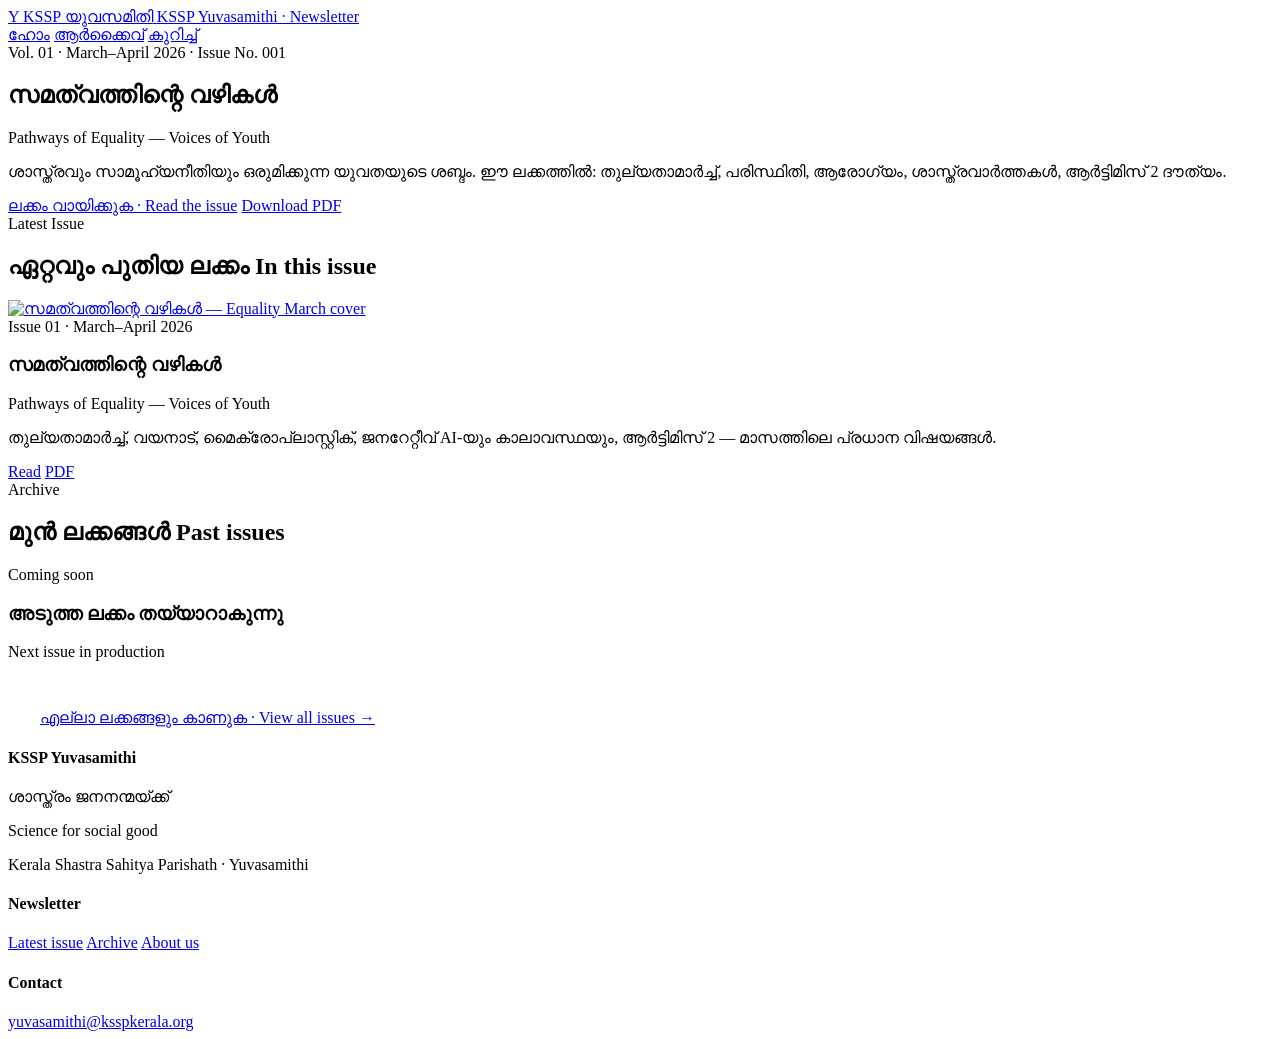
==== public/index.html @ 39a979a1 "Scaffold Firebase Hosting site with March 2026 issue - Landing, archive, about, 404 chrome per DESIG" ====
<!DOCTYPE html>
<html lang="ml" dir="ltr">
<head>
<meta charset="UTF-8">
<meta name="viewport" content="width=device-width, initial-scale=1.0">
<title>KSSP യുവസമിതി ന്യൂസ്‌ലെറ്റർ · KSSP Yuvasamithi Newsletter</title>
<meta name="description" content="KSSP Yuvasamithi — a monthly Malayalam newsletter at the intersection of science and social justice. Read the latest issue and browse the archive.">
<meta property="og:title" content="KSSP യുവസമിതി ന്യൂസ്‌ലെറ്റർ">
<meta property="og:description" content="Monthly Malayalam newsletter · Science for social good.">
<meta property="og:type" content="website">
<meta property="og:site_name" content="KSSP Yuvasamithi">
<link rel="preconnect" href="https://fonts.googleapis.com">
<link rel="preconnect" href="https://fonts.gstatic.com" crossorigin>
<link href="https://fonts.googleapis.com/css2?family=Noto+Serif+Malayalam:wght@400;600;700&family=Noto+Sans+Malayalam:wght@400;500;600&family=Space+Grotesk:wght@400;500;600;700&family=Inter:wght@400;500;600&display=swap" rel="stylesheet">
<link rel="stylesheet" href="/css/style.css">
</head>
<body>

<header class="site-nav">
  <div class="site-nav-inner">
    <a class="site-nav-brand" href="/">
      <span class="mark" aria-hidden="true">Y</span>
      <span>
        <span class="org-ml">KSSP യുവസമിതി</span>
        <span class="org-en" lang="en">KSSP Yuvasamithi · Newsletter</span>
      </span>
    </a>
    <nav class="site-nav-links" aria-label="Primary">
      <a href="/" aria-current="page">ഹോം</a>
      <a href="/archive">ആർക്കൈവ്</a>
      <a href="/about">കുറിച്ച്</a>
    </nav>
  </div>
</header>

<section class="masthead">
  <div class="masthead-inner">
    <span class="eyebrow" lang="en">Vol. 01 · March–April 2026 · Issue No. 001</span>
    <h1>സമത്വത്തിന്റെ വഴികൾ</h1>
    <p class="display-en" lang="en">Pathways of Equality — Voices of Youth</p>
    <p class="lede">
      ശാസ്ത്രവും സാമൂഹ്യനീതിയും ഒരുമിക്കുന്ന യുവതയുടെ ശബ്ദം. ഈ ലക്കത്തിൽ: തുല്യതാമാർച്ച്, പരിസ്ഥിതി, ആരോഗ്യം, ശാസ്ത്രവാർത്തകൾ, ആർട്ടിമിസ് 2 ദൗത്യം.
    </p>
    <div class="masthead-cta">
      <a class="btn btn-primary" href="/issues/2026-march/">ലക്കം വായിക്കുക · Read the issue</a>
      <a class="btn btn-ghost" href="/pdfs/2026-march.pdf" download>Download PDF</a>
    </div>
  </div>
</section>

<section class="section">
  <div class="section-head">
    <span class="eyebrow" lang="en">Latest Issue</span>
    <h2>ഏറ്റവും പുതിയ ലക്കം <span class="en" lang="en">In this issue</span></h2>
  </div>
  <div class="issue-grid">
    <article class="issue-card">
      <a class="issue-card-cover" href="/issues/2026-march/">
        <img src="/issues/2026-march/photos/March/equalty%20march.jpg" alt="സമത്വത്തിന്റെ വഴികൾ — Equality March cover">
      </a>
      <div class="issue-card-body">
        <span class="issue-chip" lang="en">Issue 01 · March–April 2026</span>
        <h3>സമത്വത്തിന്റെ വഴികൾ</h3>
        <p class="display-en" lang="en">Pathways of Equality — Voices of Youth</p>
        <p>
          തുല്യതാമാർച്ച്, വയനാട്, മൈക്രോപ്ലാസ്റ്റിക്, ജനറേറ്റീവ് AI-യും കാലാവസ്ഥയും, ആർട്ടിമിസ് 2 — മാസത്തിലെ പ്രധാന വിഷയങ്ങൾ.
        </p>
        <div class="issue-card-actions">
          <a class="btn btn-inverse" href="/issues/2026-march/">Read</a>
          <a class="btn btn-primary" href="/pdfs/2026-march.pdf" download>PDF</a>
        </div>
      </div>
    </article>
  </div>
</section>

<section class="section tint">
  <div class="section-head">
    <span class="eyebrow" lang="en">Archive</span>
    <h2>മുൻ ലക്കങ്ങൾ <span class="en" lang="en">Past issues</span></h2>
  </div>
  <div class="issue-grid">
    <article class="issue-card placeholder" aria-hidden="true">
      <div class="issue-card-cover"></div>
      <div class="issue-card-body">
        <span class="issue-chip" lang="en">Coming soon</span>
        <h3>അടുത്ത ലക്കം തയ്യാറാകുന്നു</h3>
        <p class="display-en" lang="en">Next issue in production</p>
      </div>
    </article>
  </div>
  <p style="text-align:left; margin-top:48px; max-width:var(--max-width); padding:0 32px; margin-left:auto; margin-right:auto;">
    <a class="btn-text" href="/archive">എല്ലാ ലക്കങ്ങളും കാണുക · View all issues →</a>
  </p>
</section>

<footer class="site-footer">
  <div class="site-footer-inner">
    <div>
      <h4>KSSP Yuvasamithi</h4>
      <p class="slogan-ml">ശാസ്ത്രം ജനനന്മയ്ക്ക്</p>
      <p class="slogan-en" lang="en">Science for social good</p>
      <p class="fine">Kerala Shastra Sahitya Parishath · Yuvasamithi</p>
    </div>
    <div class="site-footer-links">
      <h4>Newsletter</h4>
      <a href="/issues/2026-march/">Latest issue</a>
      <a href="/archive">Archive</a>
      <a href="/about">About us</a>
    </div>
    <div class="site-footer-links">
      <h4>Contact</h4>
      <a href="mailto:yuvasamithi@ksspkerala.org">yuvasamithi@ksspkerala.org</a>
    </div>
  </div>
</footer>

</body>
</html>
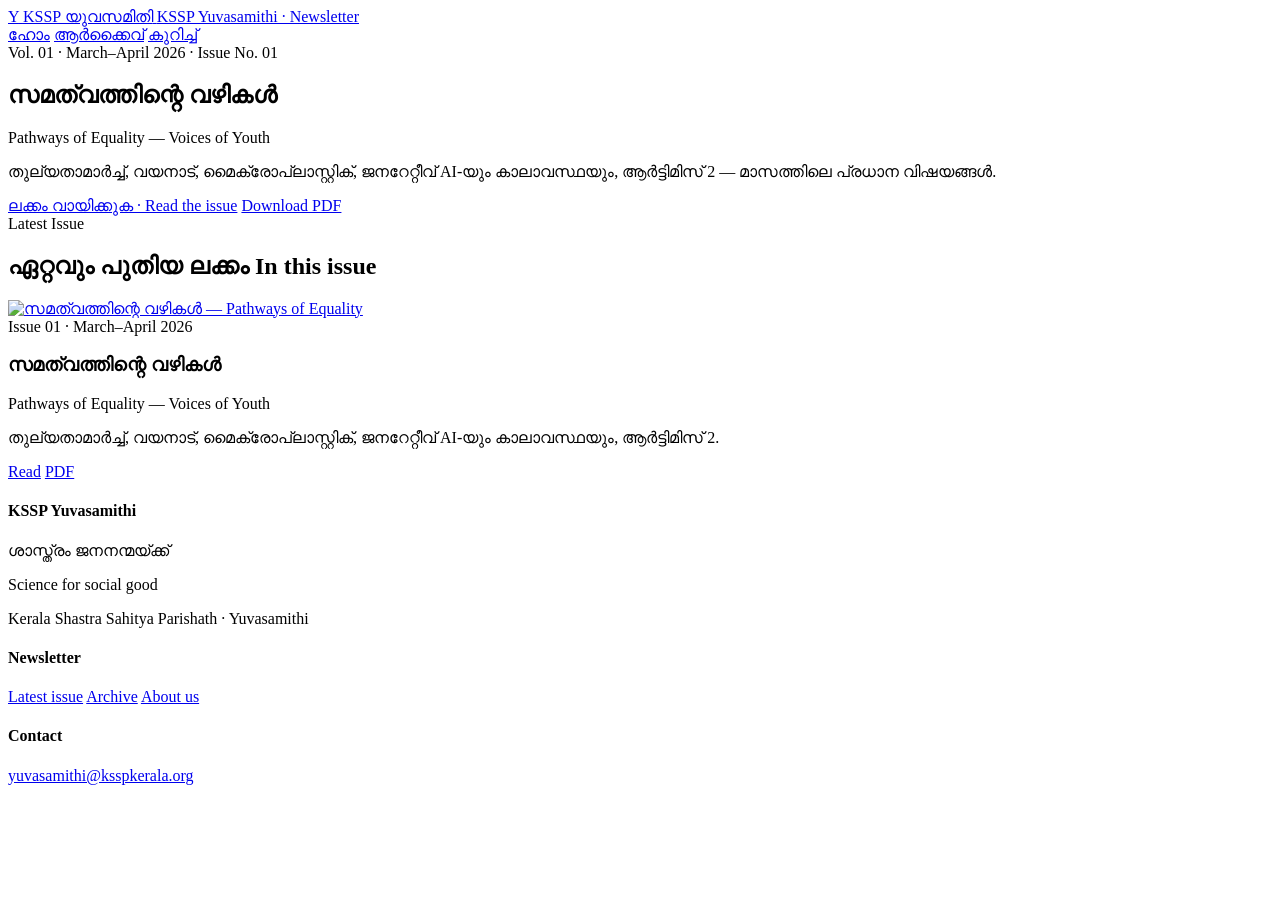
==== commit f1b990c5: "Data-drive landing + archive from public/issues.json Landing page hero/card and archive grid now ren" ====
--- a/public/index.html
+++ b/public/index.html
@@ -27,23 +27,23 @@
     </a>
     <nav class="site-nav-links" aria-label="Primary">
       <a href="/" aria-current="page">ഹോം</a>
-      <a href="/archive">ആർക്കൈവ്</a>
-      <a href="/about">കുറിച്ച്</a>
+      <a href="/archive/">ആർക്കൈവ്</a>
+      <a href="/about/">കുറിച്ച്</a>
     </nav>
   </div>
 </header>
 
-<section class="masthead">
+<section class="masthead" id="hero-slot">
   <div class="masthead-inner">
-    <span class="eyebrow" lang="en">Vol. 01 · March–April 2026 · Issue No. 001</span>
-    <h1>സമത്വത്തിന്റെ വഴികൾ</h1>
-    <p class="display-en" lang="en">Pathways of Equality — Voices of Youth</p>
-    <p class="lede">
-      ശാസ്ത്രവും സാമൂഹ്യനീതിയും ഒരുമിക്കുന്ന യുവതയുടെ ശബ്ദം. ഈ ലക്കത്തിൽ: തുല്യതാമാർച്ച്, പരിസ്ഥിതി, ആരോഗ്യം, ശാസ്ത്രവാർത്തകൾ, ആർട്ടിമിസ് 2 ദൗത്യം.
+    <span class="eyebrow" lang="en" data-field="eyebrow">Vol. 01 · March–April 2026 · Issue No. 01</span>
+    <h1 data-field="title_ml">സമത്വത്തിന്റെ വഴികൾ</h1>
+    <p class="display-en" lang="en" data-field="title_en">Pathways of Equality — Voices of Youth</p>
+    <p class="lede" data-field="summary_ml">
+      തുല്യതാമാർച്ച്, വയനാട്, മൈക്രോപ്ലാസ്റ്റിക്, ജനറേറ്റീവ് AI-യും കാലാവസ്ഥയും, ആർട്ടിമിസ് 2 — മാസത്തിലെ പ്രധാന വിഷയങ്ങൾ.
     </p>
     <div class="masthead-cta">
-      <a class="btn btn-primary" href="/issues/2026-march/">ലക്കം വായിക്കുക · Read the issue</a>
-      <a class="btn btn-ghost" href="/pdfs/2026-march.pdf" download>Download PDF</a>
+      <a class="btn btn-primary" data-attr="href:issue_url" href="/issues/2026-march/">ലക്കം വായിക്കുക · Read the issue</a>
+      <a class="btn btn-ghost" data-attr="href:pdf_url" href="/pdfs/2026-march.pdf" download>Download PDF</a>
     </div>
   </div>
 </section>
@@ -53,18 +53,17 @@
     <span class="eyebrow" lang="en">Latest Issue</span>
     <h2>ഏറ്റവും പുതിയ ലക്കം <span class="en" lang="en">In this issue</span></h2>
   </div>
-  <div class="issue-grid">
+  <div class="issue-grid" id="latest-card-slot">
+    <!-- Fallback card (no-JS, or manifest fetch failure). Rendered with the same markup as the template below. -->
     <article class="issue-card">
       <a class="issue-card-cover" href="/issues/2026-march/">
-        <img src="/issues/2026-march/photos/March/equalty%20march.jpg" alt="സമത്വത്തിന്റെ വഴികൾ — Equality March cover">
+        <img src="/issues/2026-march/photos/March/equalty%20march.jpg" alt="സമത്വത്തിന്റെ വഴികൾ — Pathways of Equality">
       </a>
       <div class="issue-card-body">
         <span class="issue-chip" lang="en">Issue 01 · March–April 2026</span>
         <h3>സമത്വത്തിന്റെ വഴികൾ</h3>
         <p class="display-en" lang="en">Pathways of Equality — Voices of Youth</p>
-        <p>
-          തുല്യതാമാർച്ച്, വയനാട്, മൈക്രോപ്ലാസ്റ്റിക്, ജനറേറ്റീവ് AI-യും കാലാവസ്ഥയും, ആർട്ടിമിസ് 2 — മാസത്തിലെ പ്രധാന വിഷയങ്ങൾ.
-        </p>
+        <p>തുല്യതാമാർച്ച്, വയനാട്, മൈക്രോപ്ലാസ്റ്റിക്, ജനറേറ്റീവ് AI-യും കാലാവസ്ഥയും, ആർട്ടിമിസ് 2.</p>
         <div class="issue-card-actions">
           <a class="btn btn-inverse" href="/issues/2026-march/">Read</a>
           <a class="btn btn-primary" href="/pdfs/2026-march.pdf" download>PDF</a>
@@ -74,23 +73,14 @@
   </div>
 </section>
 
-<section class="section tint">
+<section class="section tint" id="recent-section" hidden>
   <div class="section-head">
     <span class="eyebrow" lang="en">Archive</span>
     <h2>മുൻ ലക്കങ്ങൾ <span class="en" lang="en">Past issues</span></h2>
   </div>
-  <div class="issue-grid">
-    <article class="issue-card placeholder" aria-hidden="true">
-      <div class="issue-card-cover"></div>
-      <div class="issue-card-body">
-        <span class="issue-chip" lang="en">Coming soon</span>
-        <h3>അടുത്ത ലക്കം തയ്യാറാകുന്നു</h3>
-        <p class="display-en" lang="en">Next issue in production</p>
-      </div>
-    </article>
-  </div>
+  <div class="issue-grid" id="recent-grid-slot"></div>
   <p style="text-align:left; margin-top:48px; max-width:var(--max-width); padding:0 32px; margin-left:auto; margin-right:auto;">
-    <a class="btn-text" href="/archive">എല്ലാ ലക്കങ്ങളും കാണുക · View all issues →</a>
+    <a class="btn-text" href="/archive/">എല്ലാ ലക്കങ്ങളും കാണുക · View all issues →</a>
   </p>
 </section>
 
@@ -105,8 +95,8 @@
     <div class="site-footer-links">
       <h4>Newsletter</h4>
       <a href="/issues/2026-march/">Latest issue</a>
-      <a href="/archive">Archive</a>
-      <a href="/about">About us</a>
+      <a href="/archive/">Archive</a>
+      <a href="/about/">About us</a>
     </div>
     <div class="site-footer-links">
       <h4>Contact</h4>
@@ -115,5 +105,55 @@
   </div>
 </footer>
 
+<!-- Card templates consumed by /js/render.js — driven from /issues.json -->
+<template id="latest-card-template">
+  <article class="issue-card">
+    <a class="issue-card-cover" data-attr="href:issue_url">
+      <img data-attr="src:cover_url" data-alt alt="">
+    </a>
+    <div class="issue-card-body">
+      <span class="issue-chip" lang="en" data-field="eyebrow"></span>
+      <h3 data-field="title_ml"></h3>
+      <p class="display-en" lang="en" data-field="title_en"></p>
+      <p data-field="summary_ml"></p>
+      <div class="issue-card-actions">
+        <a class="btn btn-inverse" data-attr="href:issue_url">Read</a>
+        <a class="btn btn-primary" data-attr="href:pdf_url" download>PDF</a>
+      </div>
+    </div>
+  </article>
+</template>
+
+<template id="recent-card-template">
+  <article class="issue-card">
+    <a class="issue-card-cover" data-attr="href:issue_url">
+      <img data-attr="src:cover_url" data-alt alt="">
+    </a>
+    <div class="issue-card-body">
+      <span class="issue-chip" lang="en" data-field="eyebrow"></span>
+      <h3 data-field="title_ml"></h3>
+      <p class="display-en" lang="en" data-field="title_en"></p>
+      <div class="issue-card-actions">
+        <a class="btn btn-inverse" data-attr="href:issue_url">Read</a>
+        <a class="btn btn-primary" data-attr="href:pdf_url" download>PDF</a>
+      </div>
+    </div>
+  </article>
+</template>
+
+<script src="/js/render.js"></script>
+<script>
+  window.addEventListener('DOMContentLoaded', function () {
+    window.KSSPIssues.boot({
+      hero: true,
+      latest: true,
+      recent: true,
+      afterLoad: function (issues) {
+        if (issues.length > 1) document.getElementById('recent-section').hidden = false;
+      }
+    });
+  });
+</script>
+
 </body>
 </html>
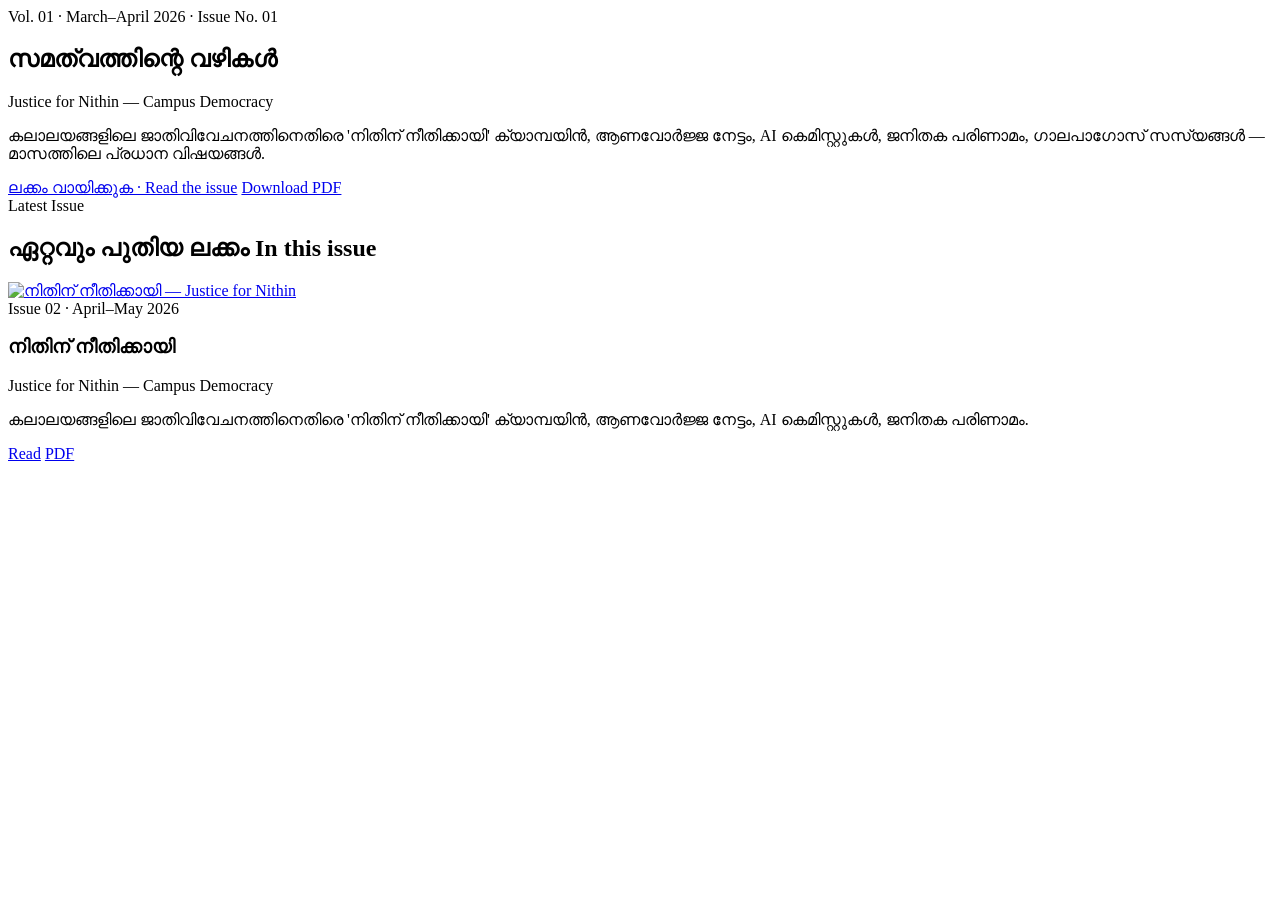
==== commit c76db50d: "Share nav/footer via chrome.js, use Yuvasamithi logo, update About page Extract duplicated nav + foo" ====
--- a/public/index.html
+++ b/public/index.html
@@ -16,34 +16,19 @@
 </head>
 <body>
 
-<header class="site-nav">
-  <div class="site-nav-inner">
-    <a class="site-nav-brand" href="/">
-      <span class="mark" aria-hidden="true">Y</span>
-      <span>
-        <span class="org-ml">KSSP യുവസമിതി</span>
-        <span class="org-en" lang="en">KSSP Yuvasamithi · Newsletter</span>
-      </span>
-    </a>
-    <nav class="site-nav-links" aria-label="Primary">
-      <a href="/" aria-current="page">ഹോം</a>
-      <a href="/archive/">ആർക്കൈവ്</a>
-      <a href="/about/">കുറിച്ച്</a>
-    </nav>
-  </div>
-</header>
+<header class="site-nav"></header>
 
 <section class="masthead" id="hero-slot">
   <div class="masthead-inner">
     <span class="eyebrow" lang="en" data-field="eyebrow">Vol. 01 · March–April 2026 · Issue No. 01</span>
     <h1 data-field="title_ml">സമത്വത്തിന്റെ വഴികൾ</h1>
-    <p class="display-en" lang="en" data-field="title_en">Pathways of Equality — Voices of Youth</p>
+    <p class="display-en" lang="en" data-field="title_en">Justice for Nithin — Campus Democracy</p>
     <p class="lede" data-field="summary_ml">
-      തുല്യതാമാർച്ച്, വയനാട്, മൈക്രോപ്ലാസ്റ്റിക്, ജനറേറ്റീവ് AI-യും കാലാവസ്ഥയും, ആർട്ടിമിസ് 2 — മാസത്തിലെ പ്രധാന വിഷയങ്ങൾ.
+      കലാലയങ്ങളിലെ ജാതിവിവേചനത്തിനെതിരെ 'നിതിന് നീതിക്കായി' ക്യാമ്പയിൻ, ആണവോർജ്ജ നേട്ടം, AI കെമിസ്റ്റുകൾ, ജനിതക പരിണാമം, ഗാലപാഗോസ് സസ്യങ്ങൾ — മാസത്തിലെ പ്രധാന വിഷയങ്ങൾ.
     </p>
     <div class="masthead-cta">
-      <a class="btn btn-primary" data-attr="href:issue_url" href="/issues/2026-march/">ലക്കം വായിക്കുക · Read the issue</a>
-      <a class="btn btn-ghost" data-attr="href:pdf_url" href="/pdfs/2026-march.pdf" download>Download PDF</a>
+      <a class="btn btn-primary" data-attr="href:issue_url" href="/issues/2026-april/">ലക്കം വായിക്കുക · Read the issue</a>
+      <a class="btn btn-ghost" data-attr="href:pdf_url" href="/pdfs/2026-april.pdf" download>Download PDF</a>
     </div>
   </div>
 </section>
@@ -56,17 +41,17 @@
   <div class="issue-grid" id="latest-card-slot">
     <!-- Fallback card (no-JS, or manifest fetch failure). Rendered with the same markup as the template below. -->
     <article class="issue-card">
-      <a class="issue-card-cover" href="/issues/2026-march/">
-        <img src="/issues/2026-march/photos/March/equalty%20march.jpg" alt="സമത്വത്തിന്റെ വഴികൾ — Pathways of Equality">
+      <a class="issue-card-cover" href="/issues/2026-april/">
+        <img src="/issues/2026-april/photos/april19.jpg" alt="നിതിന് നീതിക്കായി — Justice for Nithin">
       </a>
       <div class="issue-card-body">
-        <span class="issue-chip" lang="en">Issue 01 · March–April 2026</span>
-        <h3>സമത്വത്തിന്റെ വഴികൾ</h3>
-        <p class="display-en" lang="en">Pathways of Equality — Voices of Youth</p>
-        <p>തുല്യതാമാർച്ച്, വയനാട്, മൈക്രോപ്ലാസ്റ്റിക്, ജനറേറ്റീവ് AI-യും കാലാവസ്ഥയും, ആർട്ടിമിസ് 2.</p>
+        <span class="issue-chip" lang="en">Issue 02 · April–May 2026</span>
+        <h3>നിതിന് നീതിക്കായി</h3>
+        <p class="display-en" lang="en">Justice for Nithin — Campus Democracy</p>
+        <p>കലാലയങ്ങളിലെ ജാതിവിവേചനത്തിനെതിരെ 'നിതിന് നീതിക്കായി' ക്യാമ്പയിൻ, ആണവോർജ്ജ നേട്ടം, AI കെമിസ്റ്റുകൾ, ജനിതക പരിണാമം.</p>
         <div class="issue-card-actions">
-          <a class="btn btn-inverse" href="/issues/2026-march/">Read</a>
-          <a class="btn btn-primary" href="/pdfs/2026-march.pdf" download>PDF</a>
+          <a class="btn btn-inverse" href="/issues/2026-april/">Read</a>
+          <a class="btn btn-primary" href="/pdfs/2026-april.pdf" download>PDF</a>
         </div>
       </div>
     </article>
@@ -84,26 +69,7 @@
   </p>
 </section>
 
-<footer class="site-footer">
-  <div class="site-footer-inner">
-    <div>
-      <h4>KSSP Yuvasamithi</h4>
-      <p class="slogan-ml">ശാസ്ത്രം ജനനന്മയ്ക്ക്</p>
-      <p class="slogan-en" lang="en">Science for social good</p>
-      <p class="fine">Kerala Shastra Sahitya Parishath · Yuvasamithi</p>
-    </div>
-    <div class="site-footer-links">
-      <h4>Newsletter</h4>
-      <a href="/issues/2026-march/">Latest issue</a>
-      <a href="/archive/">Archive</a>
-      <a href="/about/">About us</a>
-    </div>
-    <div class="site-footer-links">
-      <h4>Contact</h4>
-      <a href="mailto:yuvasamithi@ksspkerala.org">yuvasamithi@ksspkerala.org</a>
-    </div>
-  </div>
-</footer>
+<footer class="site-footer"></footer>
 
 <!-- Card templates consumed by /js/render.js — driven from /issues.json -->
 <template id="latest-card-template">
@@ -141,6 +107,7 @@
   </article>
 </template>
 
+<script src="/js/chrome.js"></script>
 <script src="/js/render.js"></script>
 <script>
   window.addEventListener('DOMContentLoaded', function () {
